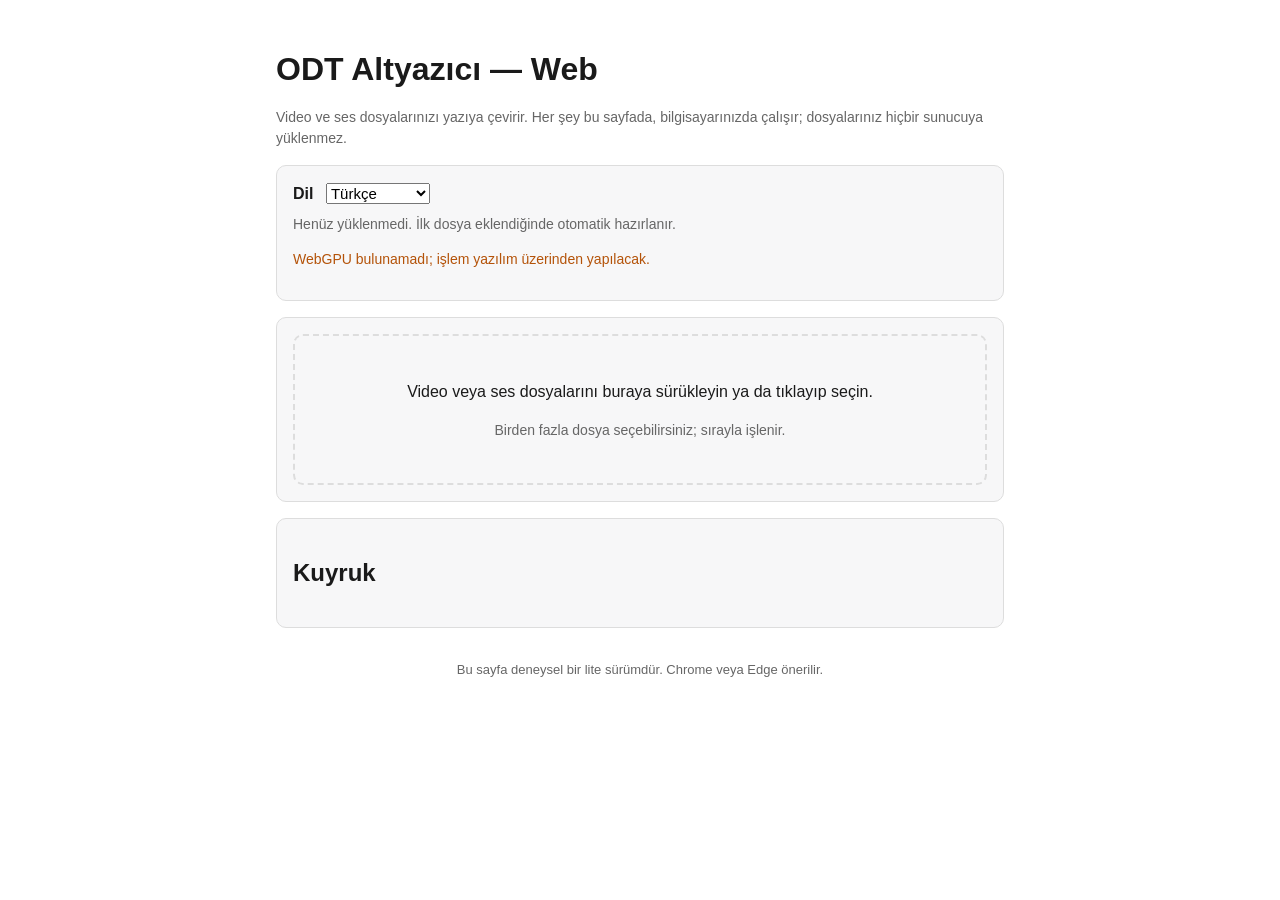
==== web/app/index.html @ 4252d962 "feat(web): lite web sürümü ilk hali Derleme aracı gerektirmeyen bir web uygulaması: çoklu dosya kuyr" ====
<!doctype html>
<html lang="tr">
<head>
<meta charset="utf-8" />
<meta name="viewport" content="width=device-width, initial-scale=1" />
<title>ODT Altyazıcı — Web</title>
<link rel="stylesheet" href="./styles.css" />
</head>
<body>
<header>
  <h1>ODT Altyazıcı — Web</h1>
  <p class="subtitle">
    Video ve ses dosyalarınızı yazıya çevirir. Her şey bu sayfada,
    bilgisayarınızda çalışır; dosyalarınız hiçbir sunucuya yüklenmez.
  </p>
</header>

<main>
  <section class="panel">
    <label for="language-select">Dil</label>
    <select id="language-select"></select>
    <p id="model-status" class="model-status"></p>
    <p id="gpu-notice" class="gpu-notice"></p>
  </section>

  <section class="panel">
    <div id="dropzone" class="dropzone">
      <p>Video veya ses dosyalarını buraya sürükleyin ya da tıklayıp seçin.</p>
      <p class="hint">Birden fazla dosya seçebilirsiniz; sırayla işlenir.</p>
    </div>
    <input id="file-input" type="file" accept="video/*,audio/*" multiple hidden />
  </section>

  <section class="panel">
    <h2>Kuyruk</h2>
    <div id="queue-list" class="queue-list"></div>
  </section>
</main>

<footer>
  <p>Bu sayfa deneysel bir lite sürümdür. Chrome veya Edge önerilir.</p>
</footer>

<script type="module" src="./app.js"></script>
</body>
</html>
---- web/app/styles.css ----
:root {
  color-scheme: light dark;
  --bg: #ffffff;
  --fg: #1a1a1a;
  --muted: #666;
  --border: #ddd;
  --accent: #2563eb;
  --panel-bg: #f7f7f8;
}

@media (prefers-color-scheme: dark) {
  :root {
    --bg: #1a1a1a;
    --fg: #f0f0f0;
    --muted: #aaa;
    --border: #3a3a3a;
    --panel-bg: #242424;
  }
}

* { box-sizing: border-box; }

body {
  font-family: -apple-system, BlinkMacSystemFont, "Segoe UI", sans-serif;
  max-width: 760px;
  margin: 0 auto;
  padding: 24px 16px 60px;
  background: var(--bg);
  color: var(--fg);
  line-height: 1.5;
}

header h1 { margin-bottom: 4px; }
.subtitle, .hint { color: var(--muted); font-size: 14px; }

.panel {
  background: var(--panel-bg);
  border: 1px solid var(--border);
  border-radius: 10px;
  padding: 16px;
  margin-top: 16px;
}

label { font-weight: 600; margin-right: 8px; }

select, button, input[type="file"] { font-size: 15px; }

button {
  padding: 8px 14px;
  border-radius: 6px;
  border: 1px solid var(--accent);
  background: var(--accent);
  color: white;
  cursor: pointer;
}

button.btn-secondary {
  background: transparent;
  color: var(--fg);
  border-color: var(--border);
}

.model-status { margin: 8px 0 0; font-size: 14px; color: var(--muted); }
.gpu-notice { color: #b45309; font-size: 14px; }

.dropzone {
  border: 2px dashed var(--border);
  border-radius: 10px;
  padding: 28px 16px;
  text-align: center;
  cursor: pointer;
}
.dropzone.dragover { border-color: var(--accent); background: rgba(37, 99, 235, 0.08); }

.queue-list { display: flex; flex-direction: column; gap: 12px; margin-top: 8px; }

.queue-item {
  border: 1px solid var(--border);
  border-radius: 8px;
  padding: 12px;
}

.queue-item-header {
  display: flex;
  justify-content: space-between;
  font-weight: 600;
}

.queue-item-progress, .queue-item-error {
  margin-top: 8px;
  font-size: 14px;
  color: var(--muted);
  display: flex;
  align-items: center;
  gap: 10px;
}

.queue-item.status-error .queue-item-error { color: #b91c1c; }
.queue-item.status-done .queue-item-header { color: #15803d; }

.queue-item-result { margin-top: 12px; }

.tabs { display: flex; gap: 4px; margin-bottom: 8px; }
.tab {
  background: transparent;
  color: var(--fg);
  border: 1px solid var(--border);
  border-radius: 6px 6px 0 0;
}
.tab.active { background: var(--bg); border-bottom-color: var(--bg); font-weight: 600; }

.metin-editor, .srt-segment textarea {
  width: 100%;
  font-family: inherit;
  font-size: 14px;
  padding: 8px;
  border: 1px solid var(--border);
  border-radius: 6px;
  background: var(--bg);
  color: var(--fg);
  margin-bottom: 8px;
}

.srt-segments { display: flex; flex-direction: column; gap: 10px; margin-bottom: 8px; }
.srt-time { font-size: 12px; color: var(--muted); margin-bottom: 4px; }

footer { margin-top: 32px; font-size: 13px; color: var(--muted); text-align: center; }
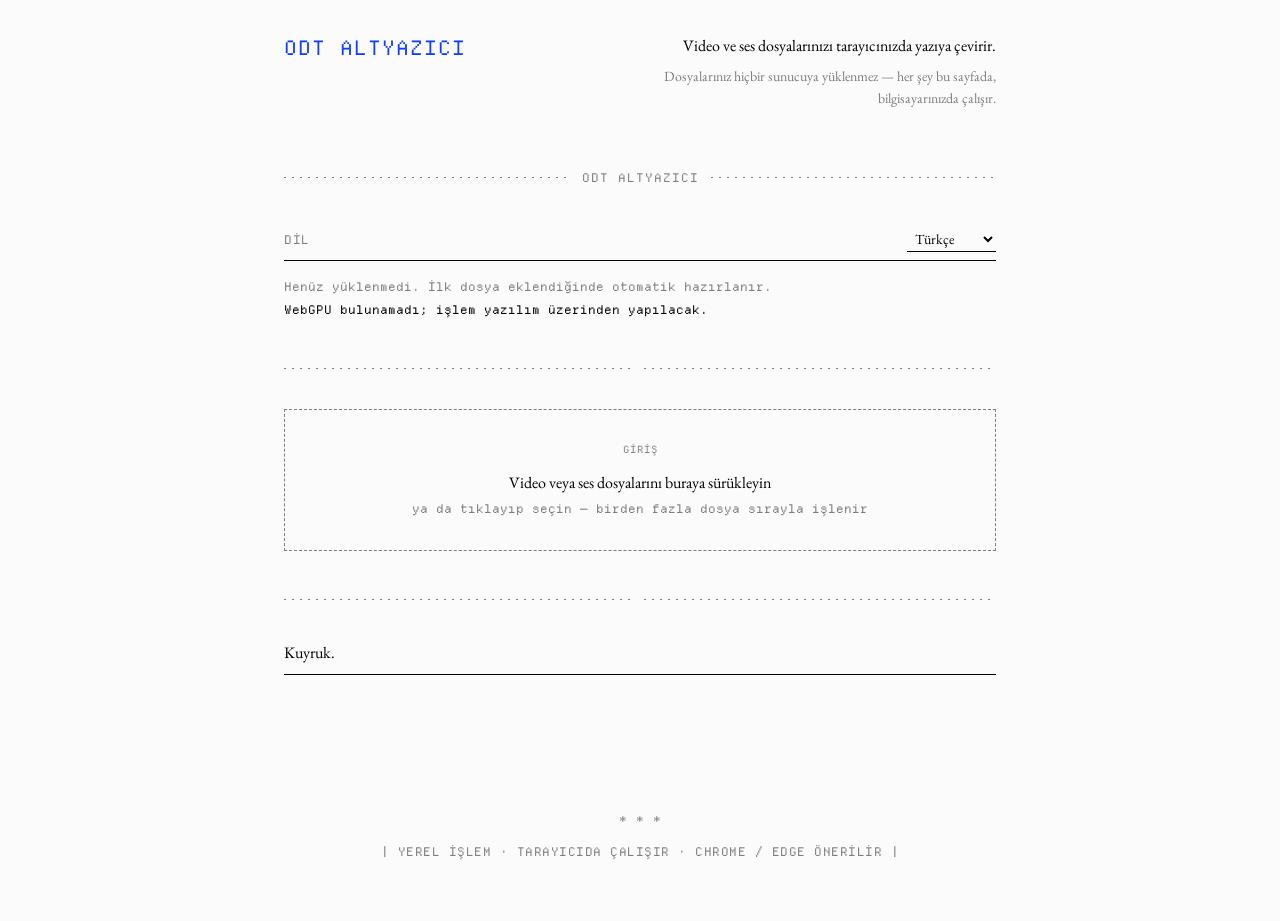
==== commit 54c3c100: "feat(web): sayfaya tasarım dili uygula + ilerleme/önbellek metnini düzelt Kullanıcının verdiği refer" ====
--- a/web/app/index.html
+++ b/web/app/index.html
@@ -4,41 +4,59 @@
 <meta charset="utf-8" />
 <meta name="viewport" content="width=device-width, initial-scale=1" />
 <title>ODT Altyazıcı — Web</title>
+<link rel="preconnect" href="https://fonts.googleapis.com" />
+<link rel="preconnect" href="https://fonts.gstatic.com" crossorigin />
+<link
+  href="https://fonts.googleapis.com/css2?family=EB+Garamond:ital,wght@0,400;0,500;0,600;1,400&display=swap"
+  rel="stylesheet"
+/>
 <link rel="stylesheet" href="./styles.css" />
 </head>
 <body>
-<header>
-  <h1>ODT Altyazıcı — Web</h1>
-  <p class="subtitle">
-    Video ve ses dosyalarınızı yazıya çevirir. Her şey bu sayfada,
-    bilgisayarınızda çalışır; dosyalarınız hiçbir sunucuya yüklenmez.
-  </p>
+<header class="masthead">
+  <div class="wordmark">ODT ALTYAZICI</div>
+  <div class="lede">
+    <p class="lede-line">Video ve ses dosyalarınızı tarayıcınızda yazıya çevirir.</p>
+    <p class="lede-credit">Dosyalarınız hiçbir sunucuya yüklenmez — her şey bu sayfada, bilgisayarınızda çalışır.</p>
+  </div>
 </header>
+
+<div class="divider"><span class="divider-label">ODT Altyazıcı</span></div>
 
 <main>
   <section class="panel">
-    <label for="language-select">Dil</label>
-    <select id="language-select"></select>
-    <p id="model-status" class="model-status"></p>
-    <p id="gpu-notice" class="gpu-notice"></p>
+    <div class="row-header">
+      <label for="language-select">Dil</label>
+      <select id="language-select"></select>
+    </div>
+    <p id="model-status" class="meta-line muted"></p>
+    <p id="gpu-notice" class="meta-line warn"></p>
   </section>
+
+  <div class="divider"></div>
 
   <section class="panel">
     <div id="dropzone" class="dropzone">
-      <p>Video veya ses dosyalarını buraya sürükleyin ya da tıklayıp seçin.</p>
-      <p class="hint">Birden fazla dosya seçebilirsiniz; sırayla işlenir.</p>
+      <span class="dropzone-tag">GİRİŞ</span>
+      <p class="dropzone-title">Video veya ses dosyalarını buraya sürükleyin</p>
+      <p class="meta-line muted">ya da tıklayıp seçin — birden fazla dosya sırayla işlenir</p>
     </div>
     <input id="file-input" type="file" accept="video/*,audio/*" multiple hidden />
   </section>
 
+  <div class="divider"></div>
+
   <section class="panel">
-    <h2>Kuyruk</h2>
+    <div class="row-header">
+      <h2>Kuyruk.</h2>
+    </div>
     <div id="queue-list" class="queue-list"></div>
   </section>
 </main>
 
-<footer>
-  <p>Bu sayfa deneysel bir lite sürümdür. Chrome veya Edge önerilir.</p>
+<footer class="typewriter-footer">
+  <div class="ornament">* * *</div>
+  <p>| YEREL İŞLEM · TARAYICIDA ÇALIŞIR · CHROME / EDGE ÖNERİLİR |</p>
 </footer>
 
 <script type="module" src="./app.js"></script>
--- a/web/app/styles.css
+++ b/web/app/styles.css
@@ -1,127 +1,329 @@
+/* Tasarım dili: "blueprint ink on a reading-room page" — bkz.
+   web/design-reference/making-software-design-md.md. Renk/tipografi
+   token'ları o dosyadaki css-variables export'undan alındı; arizona'nın
+   yerine (lisanslı, web'de yok) belirtilen ikame EB Garamond kullanıldı. */
+
 :root {
-  color-scheme: light dark;
-  --bg: #ffffff;
-  --fg: #1a1a1a;
-  --muted: #666;
-  --border: #ddd;
-  --accent: #2563eb;
-  --panel-bg: #f7f7f8;
-}
-
-@media (prefers-color-scheme: dark) {
-  :root {
-    --bg: #1a1a1a;
-    --fg: #f0f0f0;
-    --muted: #aaa;
-    --border: #3a3a3a;
-    --panel-bg: #242424;
-  }
+  color-scheme: light;
+
+  --color-paper: #fbfbfb;
+  --color-ink: #000000;
+  --color-blueprint-blue: #103dff;
+  --color-ash-gray: #7d7d7d;
+  --color-hairline: #e1e1e1;
+  --color-diagram-mist: #f4f5f9;
+  --color-white: #ffffff;
+
+  --font-serif: "EB Garamond", Georgia, "Times New Roman", serif;
+  --font-mono: "Departure Mono", ui-monospace, SFMono-Regular, Menlo, Monaco, Consolas, monospace;
 }
 
 * { box-sizing: border-box; }
 
+@font-face {
+  font-family: "Departure Mono";
+  src: url("./fonts/DepartureMono-Regular.woff2") format("woff2");
+  font-weight: 400;
+  font-style: normal;
+  font-display: swap;
+}
+
+html { background: var(--color-paper); }
+
 body {
-  font-family: -apple-system, BlinkMacSystemFont, "Segoe UI", sans-serif;
+  font-family: var(--font-serif);
+  font-size: 14px;
+  line-height: 1.6;
+  color: var(--color-ink);
+  background: var(--color-paper);
   max-width: 760px;
   margin: 0 auto;
-  padding: 24px 16px 60px;
-  background: var(--bg);
-  color: var(--fg);
-  line-height: 1.5;
-}
-
-header h1 { margin-bottom: 4px; }
-.subtitle, .hint { color: var(--muted); font-size: 14px; }
-
-.panel {
-  background: var(--panel-bg);
-  border: 1px solid var(--border);
-  border-radius: 10px;
-  padding: 16px;
-  margin-top: 16px;
-}
-
-label { font-weight: 600; margin-right: 8px; }
-
-select, button, input[type="file"] { font-size: 15px; }
-
-button {
-  padding: 8px 14px;
-  border-radius: 6px;
-  border: 1px solid var(--accent);
-  background: var(--accent);
-  color: white;
-  cursor: pointer;
-}
-
-button.btn-secondary {
+  padding: 32px 24px 0;
+}
+
+select, button, input, textarea { font: inherit; color: inherit; }
+
+/* ---------- Masthead ---------- */
+
+.masthead {
+  display: flex;
+  justify-content: space-between;
+  align-items: flex-start;
+  flex-wrap: wrap;
+  gap: 16px;
+  min-height: 96px;
+  padding-bottom: 16px;
+}
+
+.wordmark {
+  font-family: var(--font-mono);
+  font-size: 20px;
+  letter-spacing: 1px;
+  color: var(--color-blueprint-blue);
+  white-space: nowrap;
+}
+
+.lede { text-align: right; max-width: 360px; }
+.lede p { margin: 0; }
+.lede-line { font-size: 16px; line-height: 1.8; }
+.lede-credit { font-size: 14px; line-height: 1.6; color: var(--color-ash-gray); margin-top: 4px !important; }
+
+/* ---------- Divider ---------- */
+
+.divider {
+  display: flex;
+  align-items: center;
+  justify-content: center;
+  gap: 8px;
+  margin: 40px 0;
+  color: var(--color-ash-gray);
+  font-family: var(--font-mono);
+  font-size: 12px;
+  letter-spacing: 1px;
+  overflow: hidden;
+  white-space: nowrap;
+}
+
+.divider::before,
+.divider::after {
+  content: "";
+  flex: 1;
+  height: 1px;
+  background-image: repeating-linear-gradient(to right, var(--color-ash-gray) 0 2px, transparent 2px 8px);
+}
+
+.divider-label { text-transform: uppercase; padding: 0 4px; }
+
+/* ---------- Panels & section rules ---------- */
+
+.panel { padding-bottom: 8px; }
+
+.row-header {
+  display: flex;
+  align-items: baseline;
+  gap: 12px;
+  border-bottom: 1px solid var(--color-ink);
+  padding-bottom: 8px;
+  margin-bottom: 16px;
+}
+
+.row-header h2 {
+  font-family: var(--font-serif);
+  font-weight: 400;
+  font-size: 16px;
+  margin: 0;
+}
+
+.row-header label {
+  font-family: var(--font-mono);
+  font-size: 12px;
+  text-transform: uppercase;
+  letter-spacing: 0.5px;
+  color: var(--color-ash-gray);
+}
+
+.row-header select {
+  margin-left: auto;
+  border: none;
+  border-bottom: 1px solid var(--color-ink);
   background: transparent;
-  color: var(--fg);
-  border-color: var(--border);
-}
-
-.model-status { margin: 8px 0 0; font-size: 14px; color: var(--muted); }
-.gpu-notice { color: #b45309; font-size: 14px; }
+  padding: 2px 4px;
+  font-size: 14px;
+}
+
+.meta-line {
+  font-family: var(--font-mono);
+  font-size: 12px;
+  color: var(--color-ink);
+  margin: 4px 0 0;
+}
+
+.meta-line.muted { color: var(--color-ash-gray); }
+.meta-line.warn { color: var(--color-ink); }
+
+.progress-bar {
+  color: var(--color-blueprint-blue);
+  letter-spacing: -0.5px;
+}
+
+/* ---------- Dropzone ---------- */
 
 .dropzone {
-  border: 2px dashed var(--border);
-  border-radius: 10px;
-  padding: 28px 16px;
+  border: 1px dashed var(--color-ash-gray);
+  padding: 32px 16px;
   text-align: center;
   cursor: pointer;
-}
-.dropzone.dragover { border-color: var(--accent); background: rgba(37, 99, 235, 0.08); }
-
-.queue-list { display: flex; flex-direction: column; gap: 12px; margin-top: 8px; }
+  position: relative;
+}
+
+.dropzone.dragover {
+  border-color: var(--color-blueprint-blue);
+  border-style: solid;
+}
+
+.dropzone-tag {
+  display: block;
+  font-family: var(--font-mono);
+  font-size: 10px;
+  color: var(--color-ash-gray);
+  letter-spacing: 1px;
+  margin-bottom: 12px;
+}
+
+.dropzone-title { font-size: 16px; margin: 0 0 4px; }
+
+/* ---------- Queue ---------- */
+
+.queue-list { display: flex; flex-direction: column; }
 
 .queue-item {
-  border: 1px solid var(--border);
-  border-radius: 8px;
-  padding: 12px;
-}
+  border-bottom: 1px solid var(--color-hairline);
+  padding: 16px 0;
+}
+
+.queue-item:first-child { padding-top: 0; }
 
 .queue-item-header {
   display: flex;
-  justify-content: space-between;
-  font-weight: 600;
-}
-
-.queue-item-progress, .queue-item-error {
+  align-items: baseline;
+  gap: 8px;
+}
+
+.queue-item-name {
+  font-size: 14px;
+  white-space: nowrap;
+  overflow: hidden;
+  text-overflow: ellipsis;
+}
+
+.dot-leader {
+  flex: 1;
+  border-bottom: 1px dotted var(--color-ash-gray);
+  margin: 0 4px;
+  min-width: 16px;
+  transform: translateY(-4px);
+}
+
+.queue-item-status {
+  font-family: var(--font-mono);
+  font-size: 12px;
+  text-transform: uppercase;
+  letter-spacing: 0.5px;
+  white-space: nowrap;
+}
+
+.status-processing .queue-item-status { color: var(--color-blueprint-blue); }
+.status-done .queue-item-status,
+.status-error .queue-item-status { color: var(--color-ink); }
+.status-cancelled .queue-item-status { color: var(--color-ash-gray); }
+
+.queue-item-progress {
   margin-top: 8px;
-  font-size: 14px;
-  color: var(--muted);
+  font-family: var(--font-mono);
+  font-size: 12px;
+  color: var(--color-ink);
   display: flex;
   align-items: center;
-  gap: 10px;
-}
-
-.queue-item.status-error .queue-item-error { color: #b91c1c; }
-.queue-item.status-done .queue-item-header { color: #15803d; }
-
-.queue-item-result { margin-top: 12px; }
-
-.tabs { display: flex; gap: 4px; margin-bottom: 8px; }
-.tab {
-  background: transparent;
-  color: var(--fg);
-  border: 1px solid var(--border);
-  border-radius: 6px 6px 0 0;
-}
-.tab.active { background: var(--bg); border-bottom-color: var(--bg); font-weight: 600; }
+  gap: 12px;
+  flex-wrap: wrap;
+}
+
+.queue-item-error {
+  margin-top: 8px;
+  font-size: 14px;
+  color: var(--color-ink);
+}
+
+/* ---------- Key button ---------- */
+
+.key-button {
+  font-family: var(--font-mono);
+  font-size: 12px;
+  text-transform: uppercase;
+  letter-spacing: 0.5px;
+  background: rgba(255, 255, 255, 0.5);
+  border: 1px solid rgba(0, 0, 0, 0.5);
+  border-radius: 4px;
+  padding: 6px 12px;
+  box-shadow:
+    rgba(255, 255, 255, 0.75) 1px 1px 0px 2px inset,
+    rgba(0, 0, 0, 0.1) -1px -1px 0px 2px inset;
+  cursor: pointer;
+}
+
+.key-button:hover { background: rgba(255, 255, 255, 0.8); }
+
+/* ---------- Result: toggle + editors ---------- */
+
+.queue-item-result { margin-top: 16px; }
+
+.toggle-row {
+  display: flex;
+  align-items: baseline;
+  gap: 8px;
+  border-bottom: 1px solid var(--color-ink);
+  padding-bottom: 6px;
+  margin-bottom: 12px;
+}
+
+.toggle-option {
+  font-family: var(--font-mono);
+  font-size: 12px;
+  text-transform: uppercase;
+  letter-spacing: 0.5px;
+  background: none;
+  border: none;
+  padding: 0;
+  color: var(--color-ash-gray);
+  cursor: pointer;
+}
+
+.toggle-option.active { color: var(--color-blueprint-blue); }
+.toggle-dot { color: var(--color-hairline); }
 
 .metin-editor, .srt-segment textarea {
   width: 100%;
-  font-family: inherit;
-  font-size: 14px;
+  font-family: var(--font-serif);
+  font-size: 14px;
+  line-height: 1.6;
   padding: 8px;
-  border: 1px solid var(--border);
-  border-radius: 6px;
-  background: var(--bg);
-  color: var(--fg);
+  border: 1px solid var(--color-hairline);
+  border-radius: 4px;
+  background: var(--color-white);
+  color: var(--color-ink);
   margin-bottom: 8px;
-}
-
-.srt-segments { display: flex; flex-direction: column; gap: 10px; margin-bottom: 8px; }
-.srt-time { font-size: 12px; color: var(--muted); margin-bottom: 4px; }
-
-footer { margin-top: 32px; font-size: 13px; color: var(--muted); text-align: center; }
+  resize: vertical;
+}
+
+.srt-segments { display: flex; flex-direction: column; gap: 12px; margin-bottom: 12px; }
+
+.srt-time {
+  font-family: var(--font-mono);
+  font-size: 10px;
+  color: var(--color-ash-gray);
+  margin-bottom: 4px;
+}
+
+/* ---------- Footer ---------- */
+
+.typewriter-footer {
+  margin-top: 64px;
+  padding: 48px 0;
+  text-align: center;
+  font-family: var(--font-mono);
+  font-size: 12px;
+  color: var(--color-ash-gray);
+  letter-spacing: 0.5px;
+}
+
+.ornament { color: var(--color-ash-gray); margin-bottom: 12px; }
+
+/* ---------- Responsive ---------- */
+
+@media (max-width: 480px) {
+  body { padding: 20px 16px 0; }
+  .masthead { flex-direction: column; }
+  .lede { text-align: left; max-width: none; }
+  .row-header { flex-wrap: wrap; }
+  .row-header select { margin-left: 0; }
+}
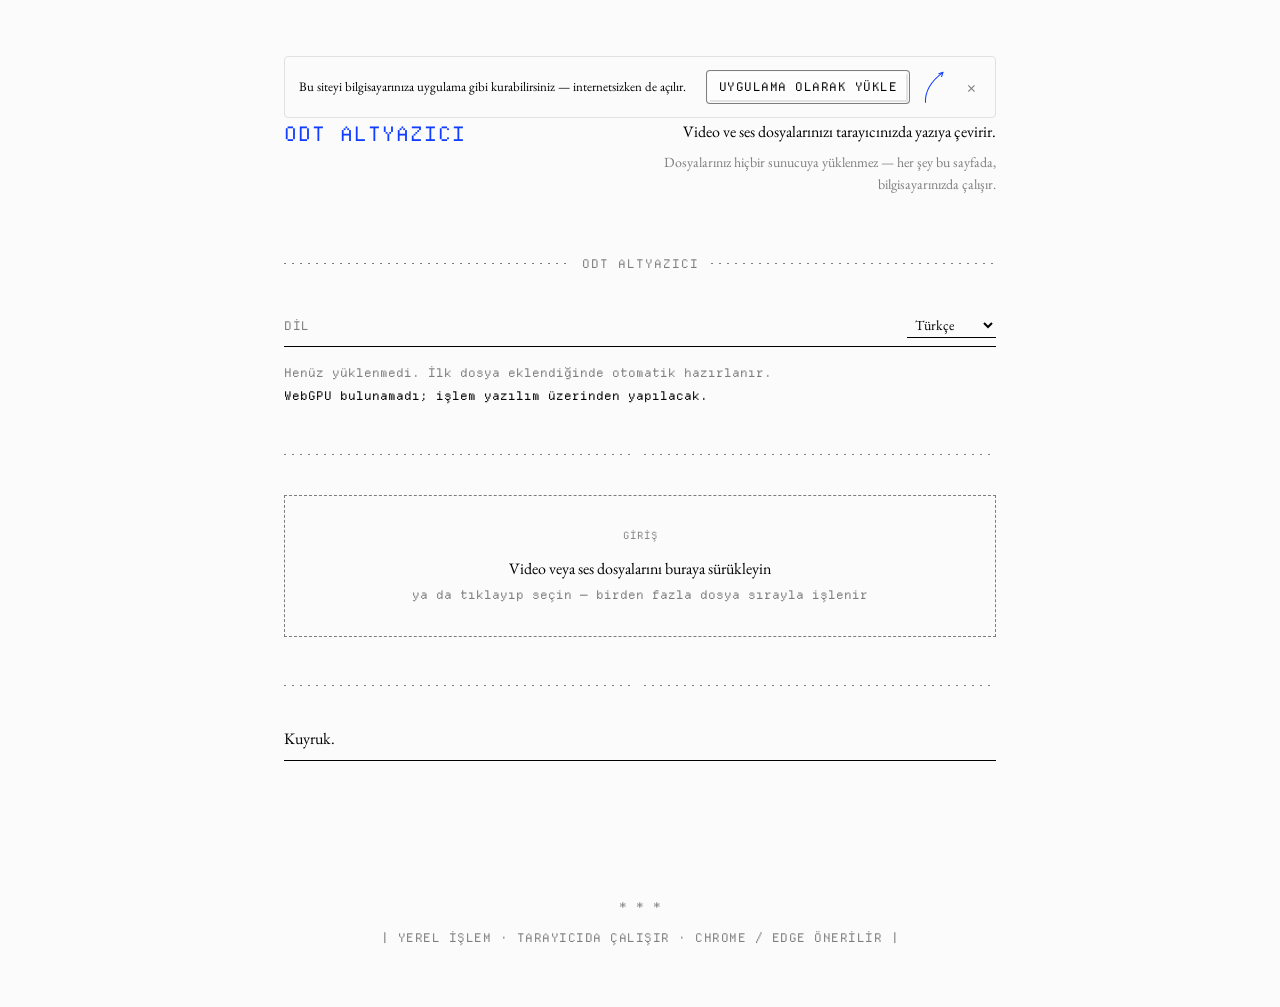
==== commit 2622acde: "feat(web): çevrimdışı çalışma (PWA) ve ChatGPT araçları ekle - manifest.webmanifest + sw.js: sayfa u" ====
--- a/web/app/index.html
+++ b/web/app/index.html
@@ -4,6 +4,9 @@
 <meta charset="utf-8" />
 <meta name="viewport" content="width=device-width, initial-scale=1" />
 <title>ODT Altyazıcı — Web</title>
+<link rel="manifest" href="./manifest.webmanifest" />
+<link rel="icon" href="./icons/icon.svg" type="image/svg+xml" />
+<meta name="theme-color" content="#103dff" />
 <link rel="preconnect" href="https://fonts.googleapis.com" />
 <link rel="preconnect" href="https://fonts.gstatic.com" crossorigin />
 <link
@@ -13,6 +16,18 @@
 <link rel="stylesheet" href="./styles.css" />
 </head>
 <body>
+<div id="install-banner" class="install-banner" hidden>
+  <p class="install-text">
+    Bu siteyi bilgisayarınıza uygulama gibi kurabilirsiniz — internetsizken de açılır.
+  </p>
+  <button id="install-btn" class="key-button">Uygulama olarak yükle</button>
+  <svg class="install-arrow" viewBox="0 0 80 100" aria-hidden="true">
+    <path d="M10 95 C 8 60, 30 30, 60 8" fill="none" stroke="#103dff" stroke-width="3" />
+    <path d="M60 8 L 48 12 M60 8 L 56 20" fill="none" stroke="#103dff" stroke-width="3" stroke-linecap="round" />
+  </svg>
+  <button id="install-dismiss" class="install-dismiss" aria-label="Kapat">×</button>
+</div>
+
 <header class="masthead">
   <div class="wordmark">ODT ALTYAZICI</div>
   <div class="lede">
--- a/web/app/styles.css
+++ b/web/app/styles.css
@@ -42,6 +42,39 @@
 }
 
 select, button, input, textarea { font: inherit; color: inherit; }
+
+/* ---------- Kurulum çağrısı ---------- */
+
+.install-banner {
+  display: flex;
+  align-items: center;
+  gap: 12px;
+  border: 1px solid var(--color-hairline);
+  border-radius: 4px;
+  padding: 12px 14px;
+  margin: 24px 0 0;
+  background: var(--color-paper);
+}
+
+.install-arrow { width: 28px; height: 36px; flex-shrink: 0; }
+
+.install-text {
+  font-size: 13px;
+  line-height: 1.4;
+  color: var(--color-ink);
+  margin: 0;
+  flex: 1;
+}
+
+.install-dismiss {
+  background: none;
+  border: none;
+  color: var(--color-ash-gray);
+  font-size: 18px;
+  line-height: 1;
+  cursor: pointer;
+  padding: 4px;
+}
 
 /* ---------- Masthead ---------- */
 
@@ -304,6 +337,12 @@
   margin-bottom: 4px;
 }
 
+/* ---------- ChatGPT araçları ---------- */
+
+.chatgpt-tools { margin-top: 16px; border-top: 1px dashed var(--color-hairline); padding-top: 12px; }
+
+.chatgpt-tools-row { display: flex; flex-wrap: wrap; gap: 8px; margin-top: 8px; }
+
 /* ---------- Footer ---------- */
 
 .typewriter-footer {
@@ -326,4 +365,5 @@
   .lede { text-align: left; max-width: none; }
   .row-header { flex-wrap: wrap; }
   .row-header select { margin-left: 0; }
-}
+  .install-banner { flex-wrap: wrap; }
+}
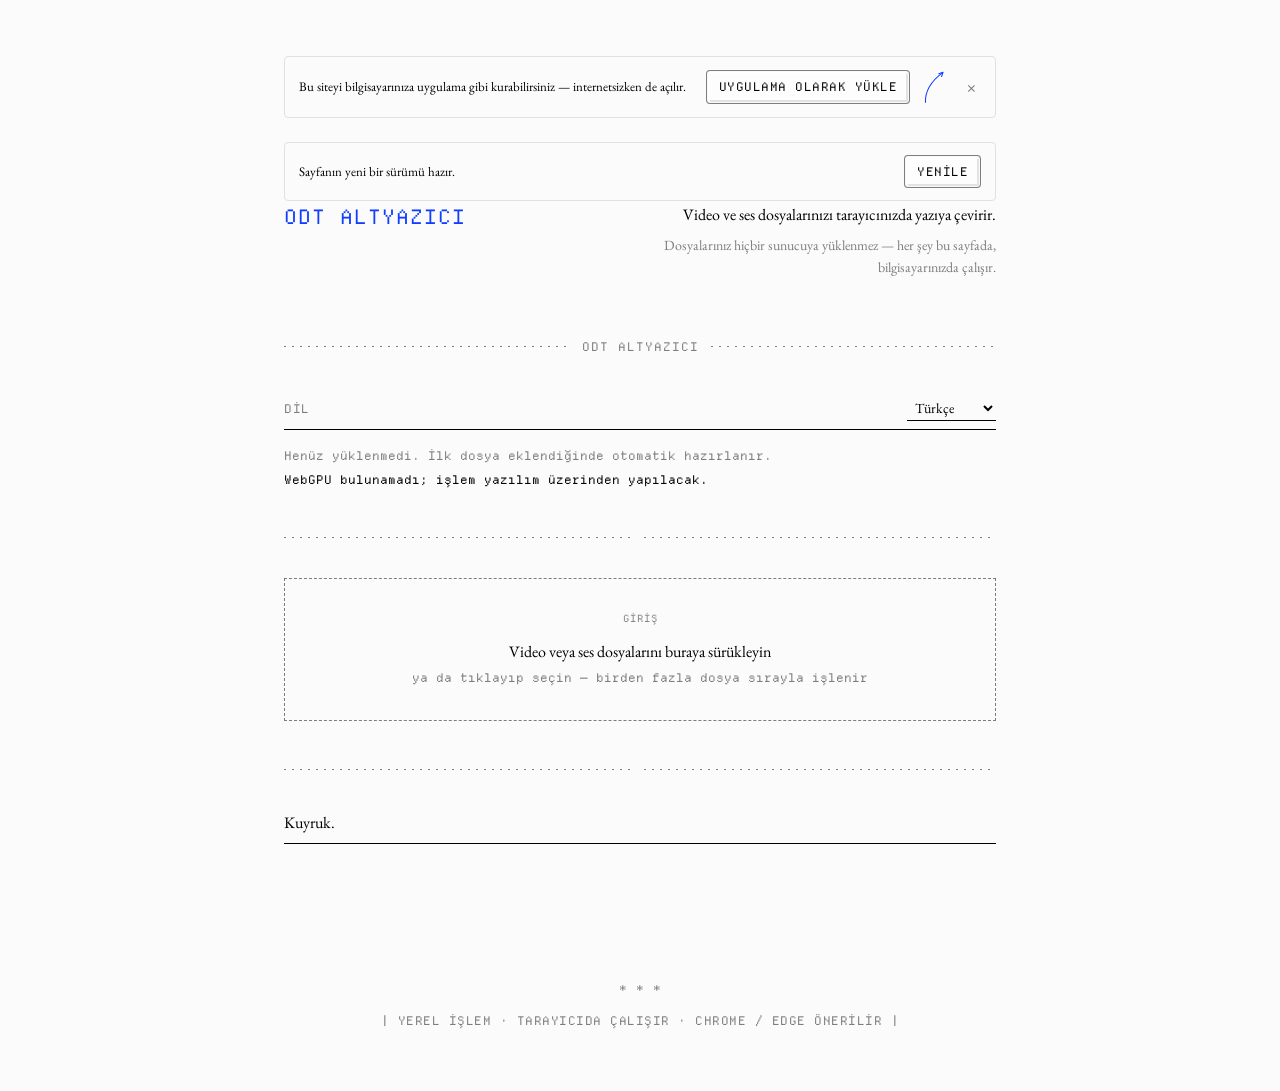
==== commit 3d5e728a: "fix(web): servis çalışanı güncellemesinde eski sürümde takılı kalmayı önle Bildirilen "kapatma (x) ç" ====
--- a/web/app/index.html
+++ b/web/app/index.html
@@ -26,6 +26,11 @@
     <path d="M60 8 L 48 12 M60 8 L 56 20" fill="none" stroke="#103dff" stroke-width="3" stroke-linecap="round" />
   </svg>
   <button id="install-dismiss" class="install-dismiss" aria-label="Kapat">×</button>
+</div>
+
+<div id="update-banner" class="install-banner" hidden>
+  <p class="install-text">Sayfanın yeni bir sürümü hazır.</p>
+  <button id="update-btn" class="key-button">Yenile</button>
 </div>
 
 <header class="masthead">
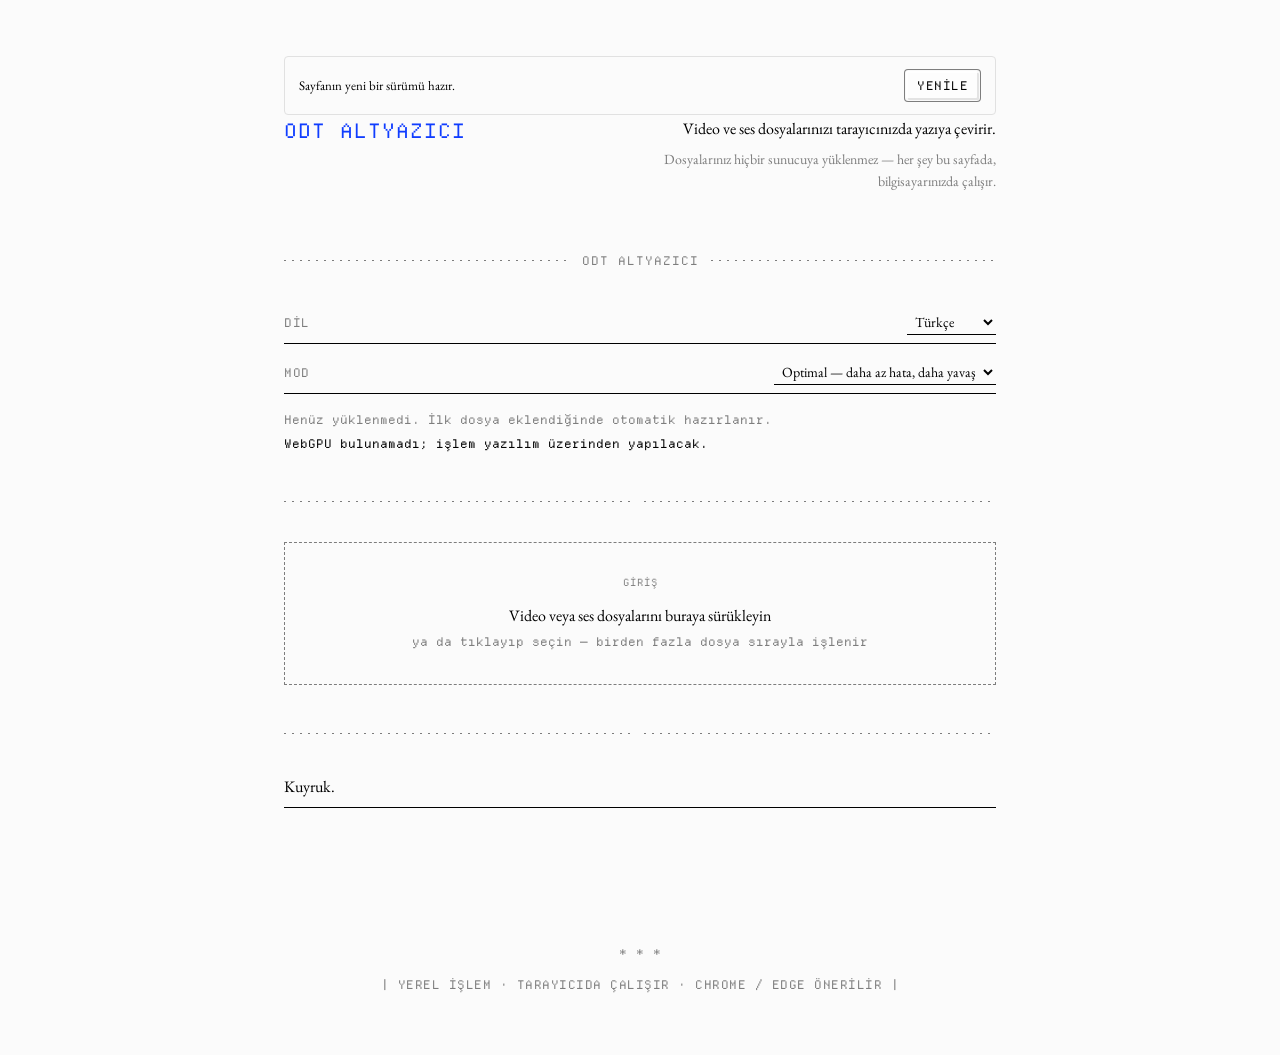
==== commit bd724dee: "feat(web): Hafif/Optimal model modu ekle, kurulum banner'ını kaldır - Kullanıcı isteğiyle sayfa içi " ====
--- a/web/app/index.html
+++ b/web/app/index.html
@@ -16,20 +16,8 @@
 <link rel="stylesheet" href="./styles.css" />
 </head>
 <body>
-<div id="install-banner" class="install-banner" hidden>
-  <p class="install-text">
-    Bu siteyi bilgisayarınıza uygulama gibi kurabilirsiniz — internetsizken de açılır.
-  </p>
-  <button id="install-btn" class="key-button">Uygulama olarak yükle</button>
-  <svg class="install-arrow" viewBox="0 0 80 100" aria-hidden="true">
-    <path d="M10 95 C 8 60, 30 30, 60 8" fill="none" stroke="#103dff" stroke-width="3" />
-    <path d="M60 8 L 48 12 M60 8 L 56 20" fill="none" stroke="#103dff" stroke-width="3" stroke-linecap="round" />
-  </svg>
-  <button id="install-dismiss" class="install-dismiss" aria-label="Kapat">×</button>
-</div>
-
-<div id="update-banner" class="install-banner" hidden>
-  <p class="install-text">Sayfanın yeni bir sürümü hazır.</p>
+<div id="update-banner" class="notice-banner" hidden>
+  <p class="notice-text">Sayfanın yeni bir sürümü hazır.</p>
   <button id="update-btn" class="key-button">Yenile</button>
 </div>
 
@@ -48,6 +36,13 @@
     <div class="row-header">
       <label for="language-select">Dil</label>
       <select id="language-select"></select>
+    </div>
+    <div class="row-header">
+      <label for="mode-select">Mod</label>
+      <select id="mode-select">
+        <option value="optimal">Optimal — daha az hata, daha yavaş</option>
+        <option value="lite">Hafif — daha hızlı, daha çok hata</option>
+      </select>
     </div>
     <p id="model-status" class="meta-line muted"></p>
     <p id="gpu-notice" class="meta-line warn"></p>
--- a/web/app/styles.css
+++ b/web/app/styles.css
@@ -43,9 +43,9 @@
 
 select, button, input, textarea { font: inherit; color: inherit; }
 
-/* ---------- Kurulum çağrısı ---------- */
-
-.install-banner {
+/* ---------- Bildirim şeridi (sürüm güncellemesi vb.) ---------- */
+
+.notice-banner {
   display: flex;
   align-items: center;
   gap: 12px;
@@ -56,24 +56,12 @@
   background: var(--color-paper);
 }
 
-.install-arrow { width: 28px; height: 36px; flex-shrink: 0; }
-
-.install-text {
+.notice-text {
   font-size: 13px;
   line-height: 1.4;
   color: var(--color-ink);
   margin: 0;
   flex: 1;
-}
-
-.install-dismiss {
-  background: none;
-  border: none;
-  color: var(--color-ash-gray);
-  font-size: 18px;
-  line-height: 1;
-  cursor: pointer;
-  padding: 4px;
 }
 
 /* ---------- Masthead ---------- */
@@ -365,5 +353,5 @@
   .lede { text-align: left; max-width: none; }
   .row-header { flex-wrap: wrap; }
   .row-header select { margin-left: 0; }
-  .install-banner { flex-wrap: wrap; }
-}
+  .notice-banner { flex-wrap: wrap; }
+}
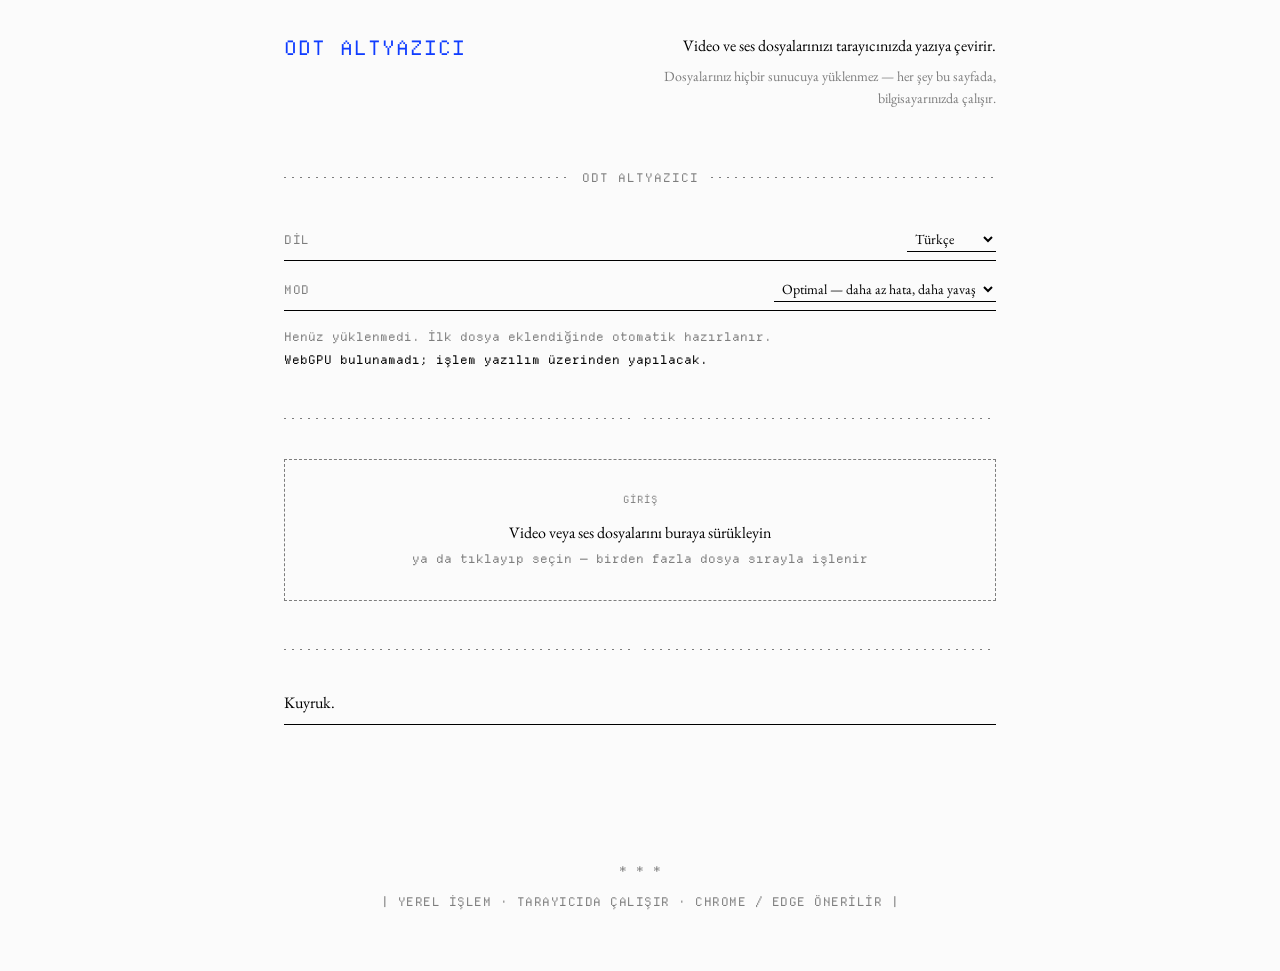
==== commit 0c51f293: "fix(web): "yeni sürüm var" bildirimini kaldır, ağ-önce önbellekleme Bildirilen "Yenile banner'ı hiç " ====
--- a/web/app/index.html
+++ b/web/app/index.html
@@ -16,11 +16,6 @@
 <link rel="stylesheet" href="./styles.css" />
 </head>
 <body>
-<div id="update-banner" class="notice-banner" hidden>
-  <p class="notice-text">Sayfanın yeni bir sürümü hazır.</p>
-  <button id="update-btn" class="key-button">Yenile</button>
-</div>
-
 <header class="masthead">
   <div class="wordmark">ODT ALTYAZICI</div>
   <div class="lede">
--- a/web/app/styles.css
+++ b/web/app/styles.css
@@ -42,27 +42,6 @@
 }
 
 select, button, input, textarea { font: inherit; color: inherit; }
-
-/* ---------- Bildirim şeridi (sürüm güncellemesi vb.) ---------- */
-
-.notice-banner {
-  display: flex;
-  align-items: center;
-  gap: 12px;
-  border: 1px solid var(--color-hairline);
-  border-radius: 4px;
-  padding: 12px 14px;
-  margin: 24px 0 0;
-  background: var(--color-paper);
-}
-
-.notice-text {
-  font-size: 13px;
-  line-height: 1.4;
-  color: var(--color-ink);
-  margin: 0;
-  flex: 1;
-}
 
 /* ---------- Masthead ---------- */
 
@@ -353,5 +332,4 @@
   .lede { text-align: left; max-width: none; }
   .row-header { flex-wrap: wrap; }
   .row-header select { margin-left: 0; }
-  .notice-banner { flex-wrap: wrap; }
-}
+}
